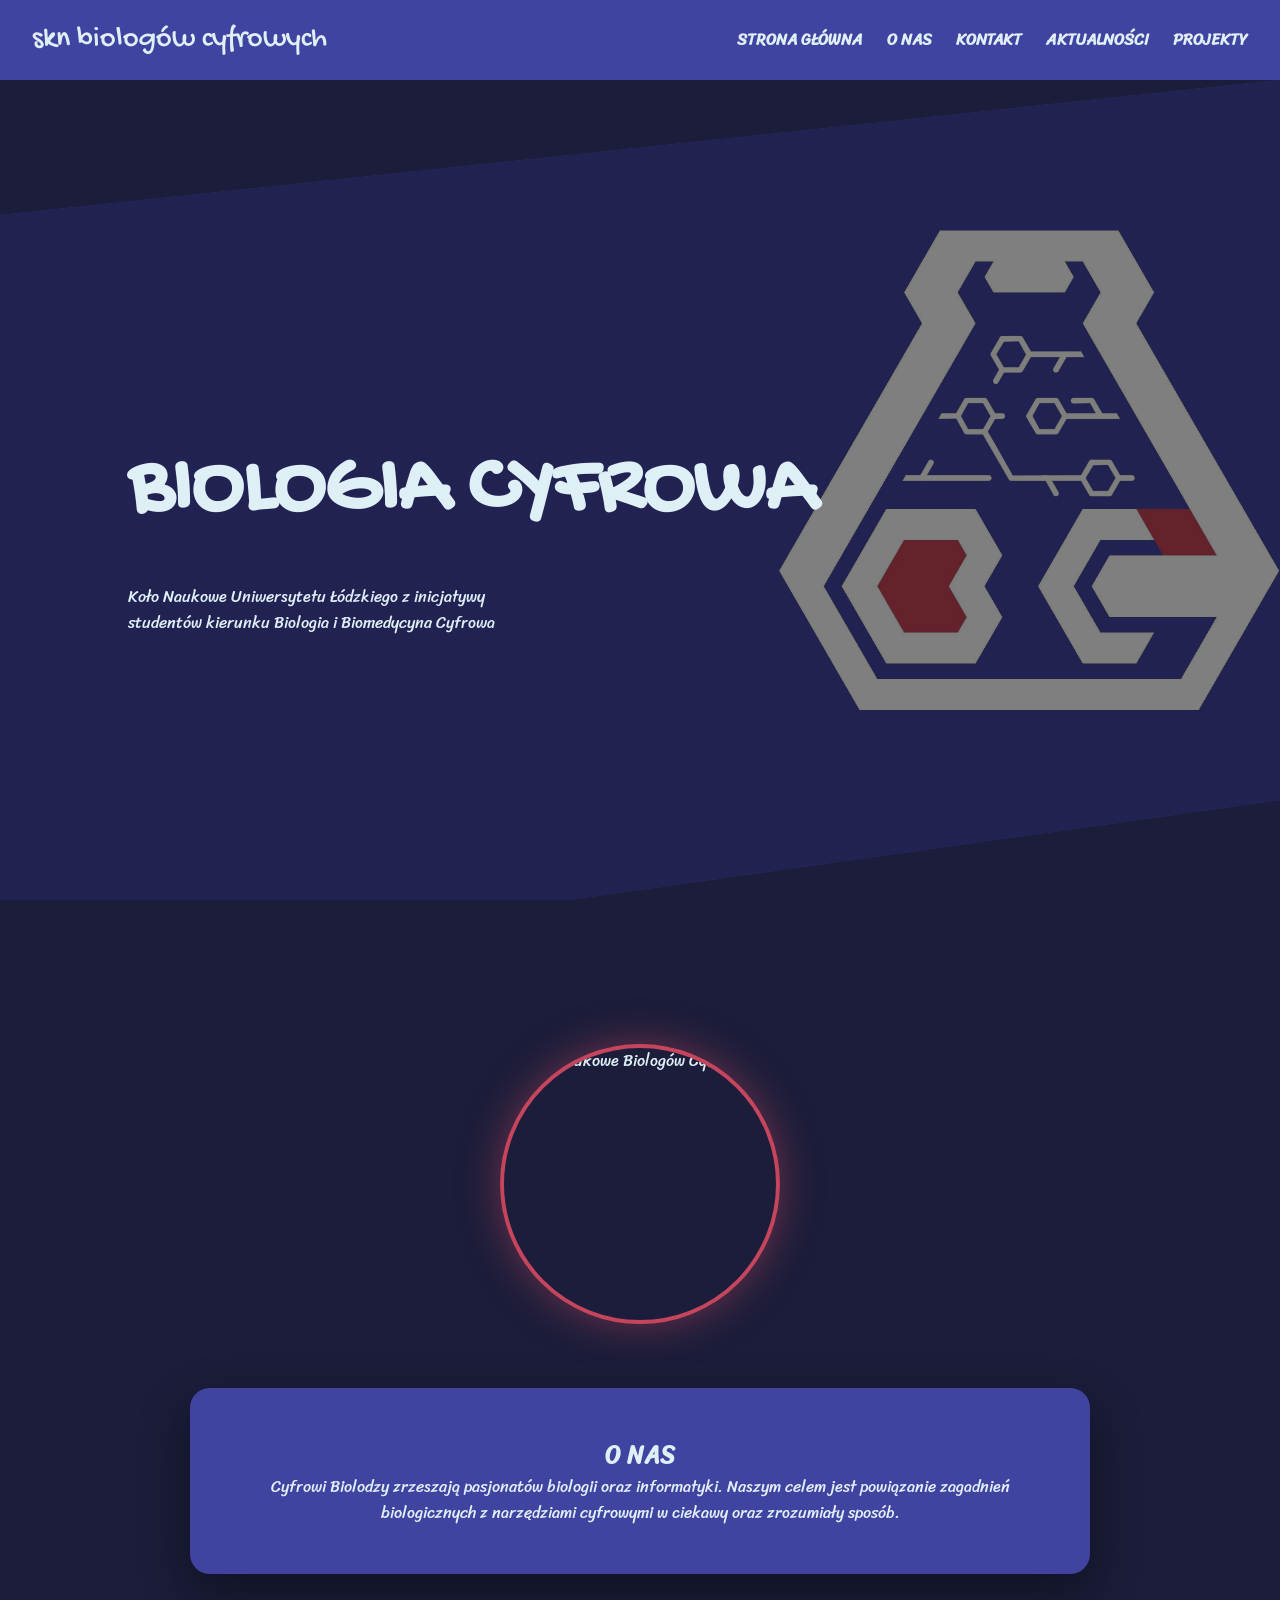
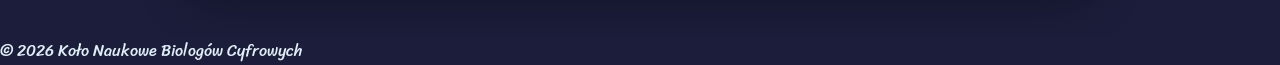
==== index.html @ f0d2fdf3 "fix: zakładka o nas" ====
<!DOCTYPE html>
<html lang="pl">
<head>
    <meta charset="UTF-8"
    <meta name="viewport" content="width=device-width, initial-scale=1.0"


    <link rel="preconnect" href="https://fonts.googleapis.com">
    <link rel="preconnect" href="https://fonts.gstatic.com" crossorigin>
    <link href="https://fonts.googleapis.com/css2?family=Gochi+Hand&family=Sriracha&display=swap" rel="stylesheet">
        
    <link rel="stylesheet" href="assets/css/style.css">
</head>
<body>
    
    <nav>
        <div class="logo">skn biologów cyfrowych</div>
        <ul class="nav-links">
            <li><a href="#">STRONA GŁÓWNA</a></li>
            <li><a href="#o-nas">O NAS</a></li>
            <li><a href="#kontakt">KONTAKT</a></li>
            <li><a href="#aktualnosci">AKTUALNOŚCI</a></li>
            <li><a href="#projekty">PROJEKTY</a></li>
        </ul>
    </nav>

    <section class="hero">
        <div class="hero-bg"></div>
        <h1>BIOLOGIA CYFROWA</h1>
        <p>Koło Naukowe Uniwersytetu Łódzkiego z inicjatywy<br>
            studentów kierunku Biologia i Biomedycyna Cyfrowa</p>
    </section>
    
    <main>
        <section id="o-nas">
            <div class="about-content">
                <div class="photo-frame">
                    <img src="../img/zdjecie.jpg" alt="Koło Naukowe Biologów Cyfrowych">
                </div>
                <div class="card">
                    <h2>O NAS</h2>
                    <p>Cyfrowi Biolodzy zrzeszają pasjonatów biologii oraz informatyki. 
                    Naszym celem jest powiązanie zagadnień biologicznych z 
                    narzędziami cyfrowymi w ciekawy oraz zrozumiały sposób.</p>
                </div>
            </div>
        </section>
    </main>

    <footer>
        <p>&copy; 2026 Koło Naukowe Biologów Cyfrowych</p>
    </footer>

    <script>
    const hero = document.querySelector('.hero');
    const heroBg = document.querySelector('.hero-bg');

    hero.addEventListener('mousemove', function(event) {
        const rect = hero.getBoundingClientRect();
        const x = (event.clientX - rect.left) / rect.width - 0.5;
        const y = (event.clientY - rect.top) / rect.height - 0.5;

        const moveX = x * 30;
        const moveY = y * 30;

        heroBg.style.transform = `scale(1.1) translate(${moveX}px, ${moveY}px)`;
    });

    hero.addEventListener('mouseleave', function() {
        heroBg.style.transform = `scale(1.1) translate(0, 0)`;
    });
    </script>

</body>
</html>
---- assets/css/style.css ----
* {
    margin: 0;
    padding: 0;
    box-sizing: border-box;
}

body {
  font-family: "Sriracha", Arial, sans-serif;
  font-weight: 400;
  color: #DFEFF6;
  background-color: #1B1D3A;
  line-height: 1.6;
}

h1 {
    font-family: "Gochi Hand", Arial, sans-serif;
    font-size: 85px;
    color: #DFEFF6;
}

nav {
    display: flex;
    justify-content: space-between;
    align-items: center;
    padding: 1rem 2rem;
    background-color: #4043A0;
}

.logo {
    font-family: "Gochi Hand", Arial, sans-serif;
    font-weight: 400;
    font-size: 30px;
    color: #DFEFF6;
}

.nav-links {
    display: flex;
    gap: 1.5rem;
    list-style: none;
}

.nav-links a {
    display: inline-block;
    color: #DFEFF6;
    text-decoration: none;
    font-weight: 700;
    transition: color 0.3s ease, transform 0.3s ease, text-shadow 0.3s ease;
}

.nav-links a:hover {
    color: #C4455C;
    transform: translateY(-5px);
    text-shadow: 0 4px 8px rgba(0, 0, 0, 0.3);
}

.hero {
    height: 100vh;
    display: flex;
    flex-direction: column;
    align-items: left;
    justify-content: center;
    text-align: left;
    padding: 10%;
    gap: 1.5rem;
    clip-path: polygon(0 15%, 100% 0, 100% 80%, 0 100%);
}

.hero-bg {
    position: absolute;
    inset: 0;
    background-image: linear-gradient(rgba(0, 0, 0, 0.5), rgba(0, 0, 0, 0.5)), url('../img/LOGO_BC_blue_right.jpg');
    background-size: cover;
    background-position: center;
    z-index: -1;
    transition: transform 0.2s ease-out;
}

#o-nas {
  position: relative;
  min-height: 60vh;
  display: flex;
  align-items: center;
  justify-content: center;
  overflow: hidden;
  padding: 4rem 2rem;
}

.card {
  position: relative;
  z-index: 1;
  max-width: 900px;
  background-color: #4043A0;
  border-radius: 20px;
  padding: 3rem;
  text-align: center;
  box-shadow: 0 20px 50px rgba(0, 0, 0, 0.4);
}

.about-content {
  display: flex;
  align-items: center;
  justify-content: center;
  gap: 4rem;
  flex-wrap: wrap;
}

.photo-frame {
  width: 280px;
  height: 280px;
  border-radius: 50%;
  overflow: hidden;
  flex-shrink: 0;
  border: 4px solid #C4455C;
  box-shadow: 0 0 40px rgba(196, 69, 92, 0.5);
}

.photo-frame img {
  width: 100%;
  height: 100%;
  object-fit: cover;
}
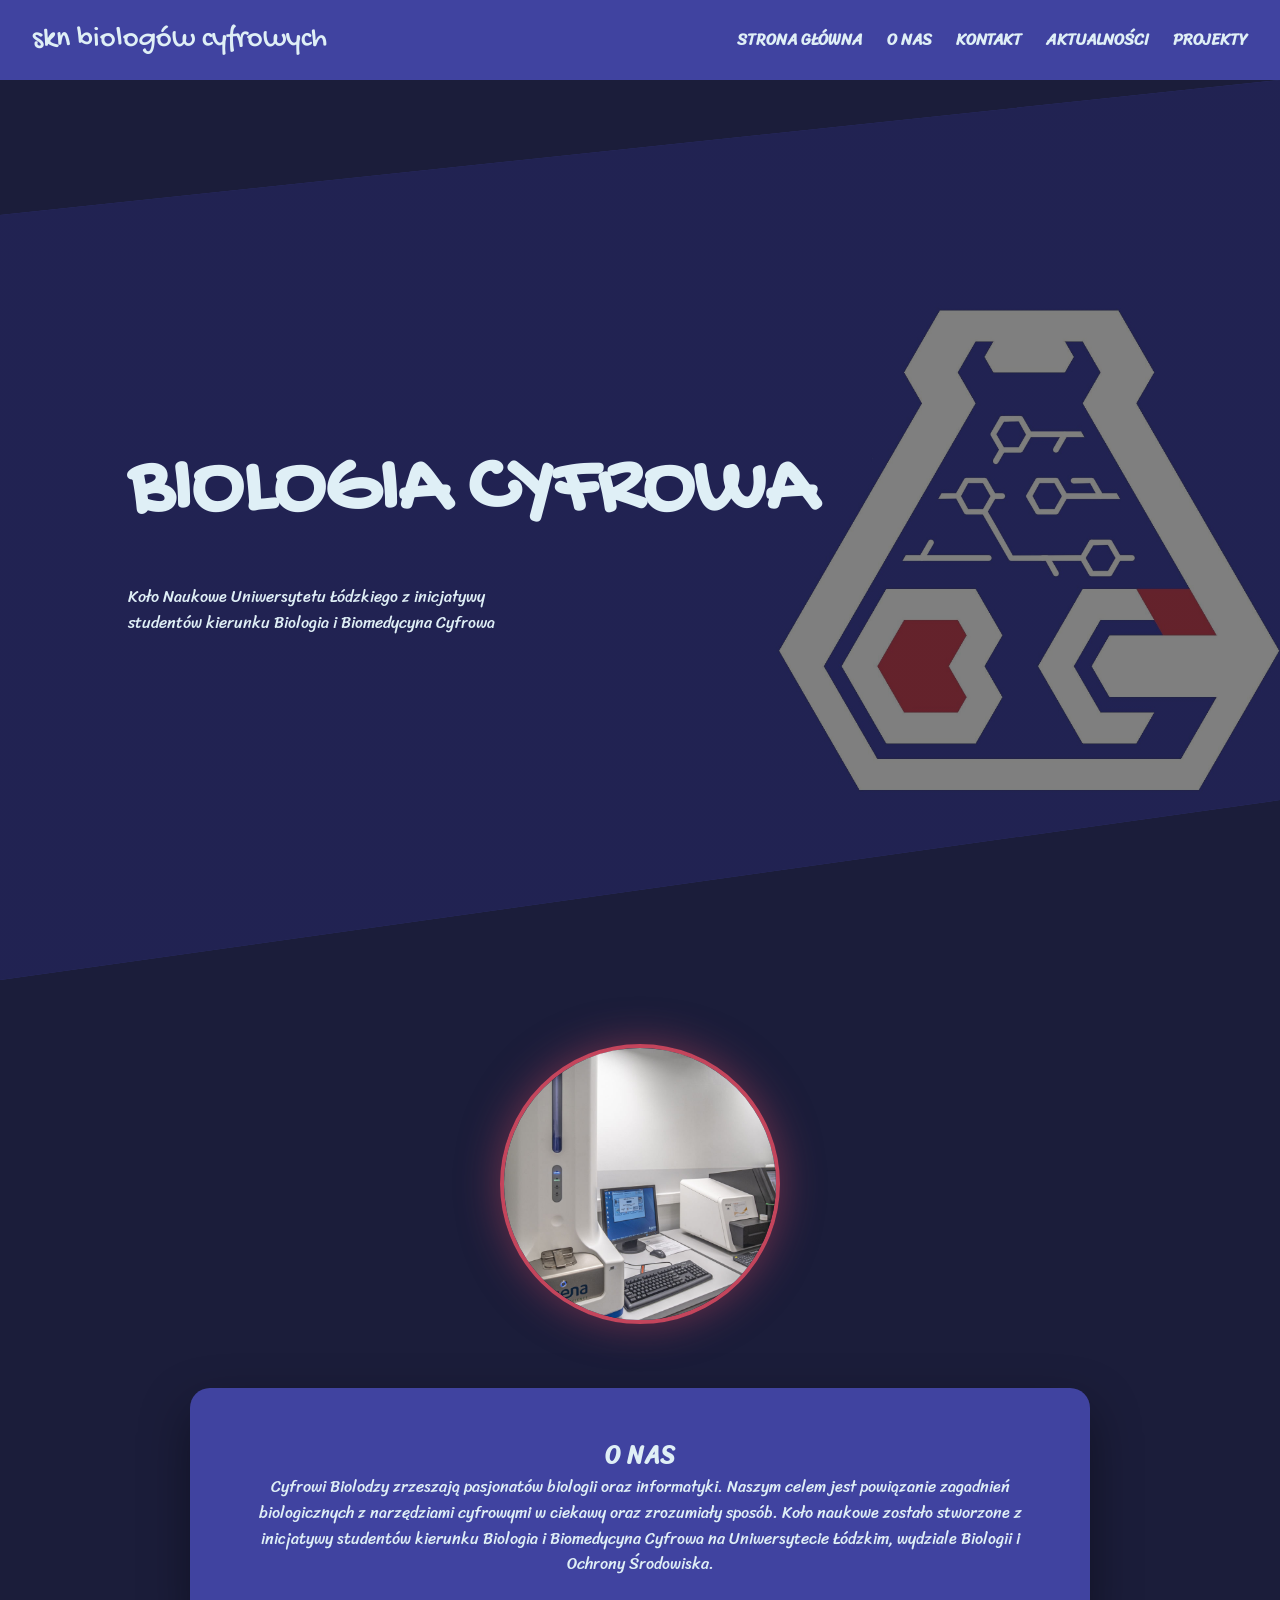
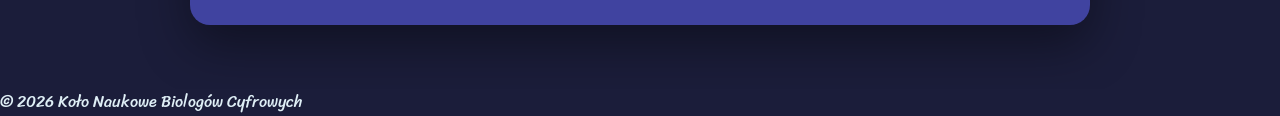
==== commit 6920fe05: "fix: o nas + img, scrollbar + animations" ====
--- a/index.html
+++ b/index.html
@@ -35,13 +35,16 @@
         <section id="o-nas">
             <div class="about-content">
                 <div class="photo-frame">
-                    <img src="../img/zdjecie.jpg" alt="Koło Naukowe Biologów Cyfrowych">
+                    <img src="assets\img\biobankINS.jpg">
                 </div>
                 <div class="card">
                     <h2>O NAS</h2>
                     <p>Cyfrowi Biolodzy zrzeszają pasjonatów biologii oraz informatyki. 
                     Naszym celem jest powiązanie zagadnień biologicznych z 
-                    narzędziami cyfrowymi w ciekawy oraz zrozumiały sposób.</p>
+                    narzędziami cyfrowymi w ciekawy oraz zrozumiały sposób.
+                
+                    Koło naukowe zostało stworzone z inicjatywy studentów kierunku Biologia
+                    i Biomedycyna Cyfrowa na Uniwersytecie Łódzkim, wydziale Biologii i Ochrony Środowiska.</p>
                 </div>
             </div>
         </section>
--- a/assets/css/style.css
+++ b/assets/css/style.css
@@ -63,6 +63,8 @@
     padding: 10%;
     gap: 1.5rem;
     clip-path: polygon(0 15%, 100% 0, 100% 80%, 0 100%);
+    position: relative;
+    overflow: hidden;
 }
 
 .hero-bg {
@@ -118,4 +120,4 @@
   width: 100%;
   height: 100%;
   object-fit: cover;
-}+}
